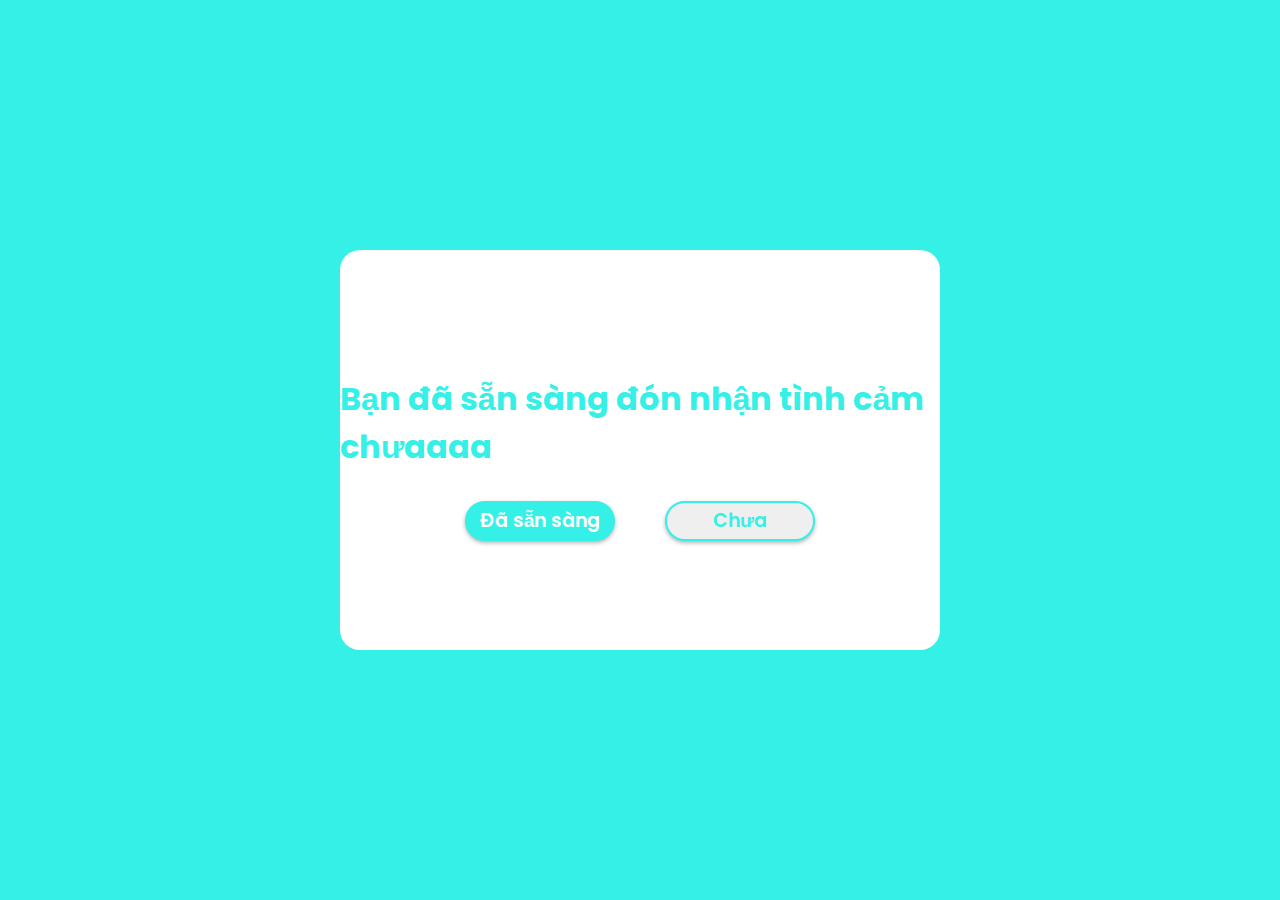
==== button.html @ cf76e9e0 "Add files via upload" ====
<!DOCTYPE html>
<html lang="en">
  <head>
    <meta charset="UTF-8" />
    <meta
      http-equiv="X-UA-Compatible"
      content="IE=edge"
    />
    <meta
      name="viewport"
      content="width=device-width, initial-scale=1.0"
    />
    <title>August</title>
    <link
      rel="stylesheet"
      href="https://cdnjs.cloudflare.com/ajax/libs/font-awesome/6.2.0/css/all.min.css"
    />
    <link
      rel="stylesheet"
      href=" main.css"
    />
  </head>
  <body>
    <div class="container">
      <div class="wrapper">
        <img
          src="./img/shy.png"
          alt=""
        />
        <h2 class="question ">Bạn đã sẵn sàng đón nhận tình cảm chưaaaa</h2>
        <div class="btn-group">
          <button class="yes-btn">Chưa</button>
          <button class="no-btn">Đã sẵn sàng</button>
        </div>
      </div>
    </div>
    <!-- <script src="script.js"></script> -->
  </body>
</html>
<style>
  @import url('https://fonts.googleapis.com/css2?family=Poppins:wght@600;700&display=swap');
  * {
    margin: 0;
    padding: 0;
    box-sizing: border-box;
    font-family: 'Poppins', sans-serif;
  }
  *::selection {
    background: rgb(53, 240, 231);
    color: #fff;
  }

  .container {
    position: relative;
    display: flex;
    justify-content: center;
    align-items: center;
    min-height: 100vh;
    background: rgb(53, 240, 231);
  }

  .wrapper {
    width: 600px;
    height: 400px;
    background: #fff;
    border-radius: 20px;
    display: flex;
    justify-content: center;
    align-items: center;
    flex-direction: column;
  }
  i {
    font-size: 7.5em;
    color: rgb(53, 240, 231);
    border: 5px solid transparent;
    outline: 3px solid rgb(53, 240, 231);
    border-radius: 50%;
  }
  h2 {
    font-size: 2em;
    color: rgb(53, 240, 231);
    margin: 15px 0;
  }
  .btn-group {
    width: 100%;
    height: 40px;
    display: flex;
    justify-content: center;
    margin-top: 15px;
  }
  button {
    position: absolute;
    width: 150px;
    height: inherit;
    font-size: 1.2em;
    color: #fff;
    font-weight: 600;
    border-radius: 30px;
    border: 2px solid rgb(53, 240, 231);
    outline: none;
    cursor: pointer;
    box-shadow: 0 2px 4px rgba(0, 0, 0, 0.3);
  }
  button:nth-child(1) {
    margin-right: -200px;
    color: rgb(53, 240, 231);
  }
  button:nth-child(2) {
    margin-left: -200px;
    background: rgb(53, 240, 231);
  }
</style>
<script>
  const wrapper = document.querySelector('.wrapper')
  const body = document.querySelector('body')
  const question = document.querySelector('.question')
  const yesBtn = document.querySelector('.yes-btn')
  const noBtn = document.querySelector('.no-btn')
  const wrapperRect = wrapper.getBoundingClientRect()
  const noBtnRect = noBtn.getBoundingClientRect()

  const bodyWidth = body.offsetWidth - 200
  const bodyHeight = body.offsetHeight - 200

  yesBtn.addEventListener('mouseover', () => {
    let x = Math.floor(Math.random() * bodyWidth)
    let y = Math.floor(Math.random() * bodyHeight)
    yesBtn.style.left = x + 'px'
    yesBtn.style.top = y + 'px'
  })
  noBtn.addEventListener('click', () => {
    window.location.href = 'letter2.html'
  })
</script>
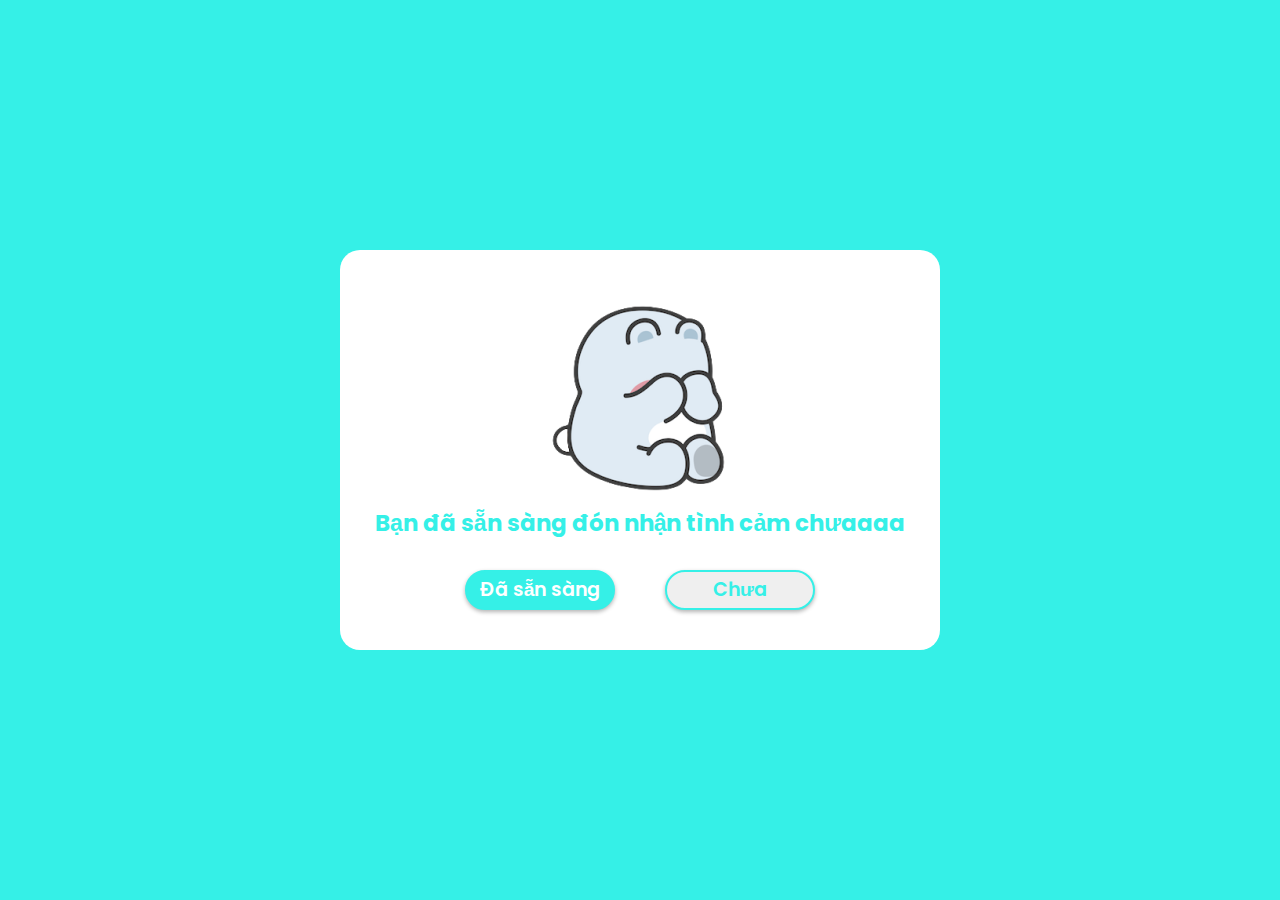
==== commit fba0769f: "Update button.html" ====
--- a/button.html
+++ b/button.html
@@ -77,7 +77,7 @@
     border-radius: 50%;
   }
   h2 {
-    font-size: 2em;
+    font-size: 23px;
     color: rgb(53, 240, 231);
     margin: 15px 0;
   }
